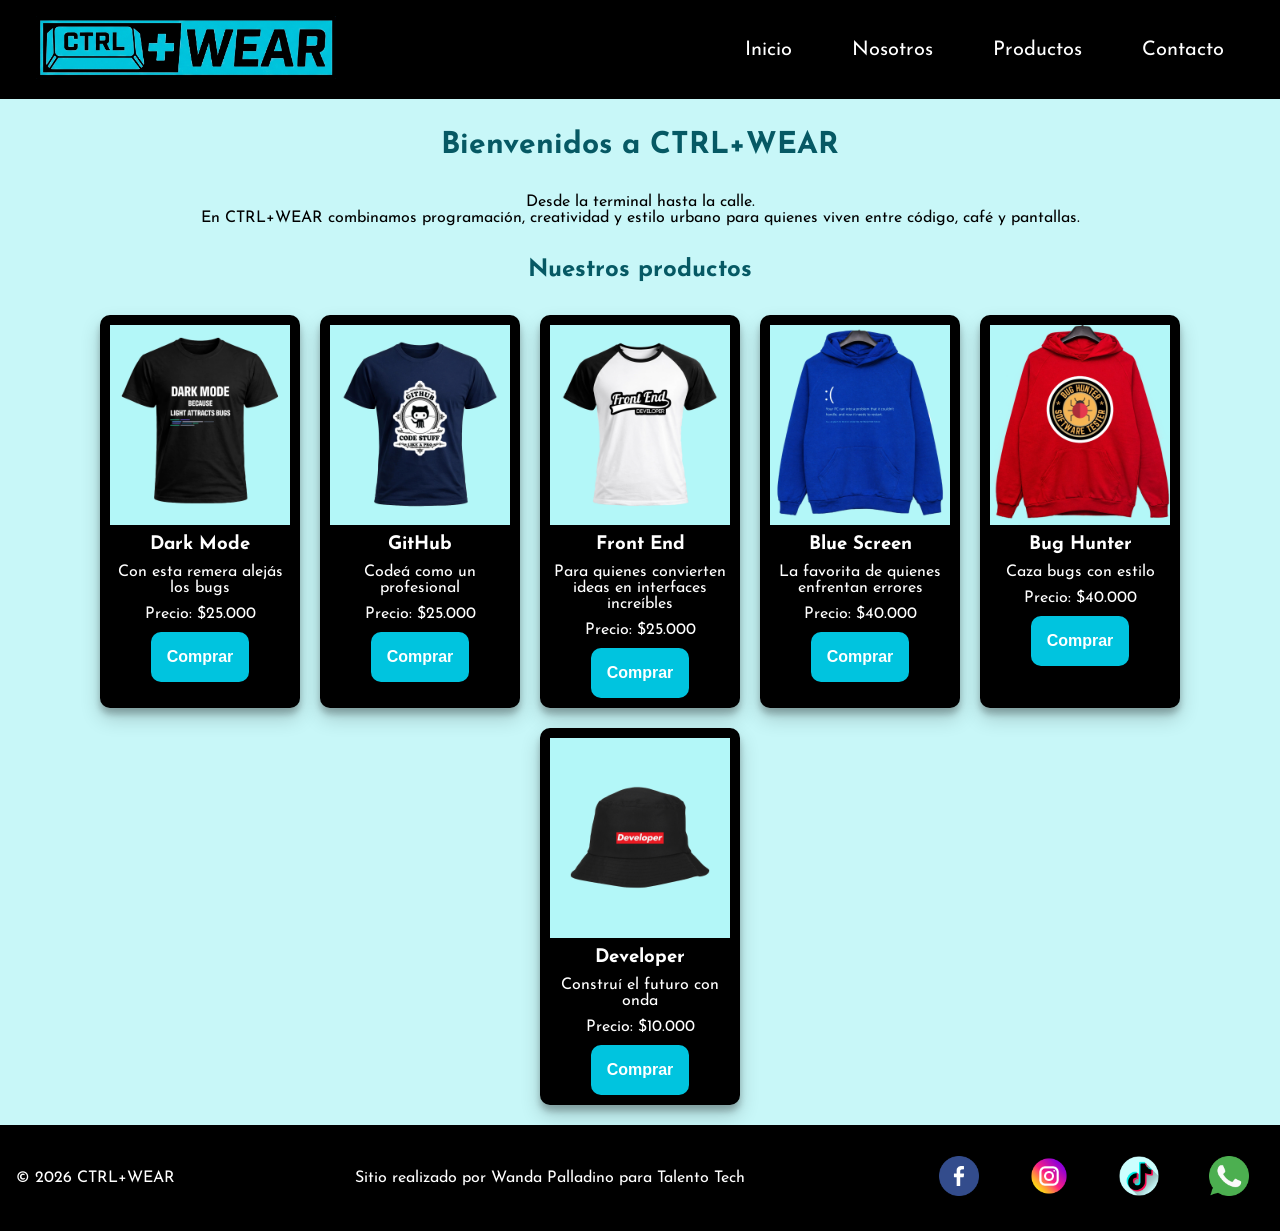
==== index.html @ c4303bb1 "Se sube la pre entrega del proyecto" ====
<!doctype html>
<html lang="es">
  <head>
    <meta charset="UTF-8" />
    <meta name="viewport" content="width=device-width, initial-scale=1.0" />
    <title>CTRL+WEAR - Style in command</title>
    <link
      href="https://fonts.googleapis.com/css2?family=Josefin+Sans:ital,wght@0,100..700;1,100..700&display=swap"
      rel="stylesheet"
    />
    <link rel="stylesheet" href="./css/styles.css" />
  </head>

  <body>
    <header>
      <div class="div-logo">
        <a href="../index.html">
          <img src="../img/logo.png" alt="Logo CTRL+WEAR" width="300"
        /></a>
      </div>

      <nav class="header-nav">
        <ul>
          <li><a href="../index.html">Inicio</a></li>
          <li><a href="../pages/nosotros.html">Nosotros</a></li>
          <li><a href="../pages/productos.html">Productos</a></li>
          <li><a href="../pages/contacto.html">Contacto</a></li>
        </ul>
      </nav>
    </header>

    <main>
      <h1 class="titulo-home text-secondary">Bienvenidos a CTRL+WEAR</h1>
      <p class="main-description">Desde la terminal hasta la calle.</p>
      <p class="main-description">
        En CTRL+WEAR combinamos programación, creatividad y estilo urbano para
        quienes viven entre código, café y pantallas.
      </p>

      <section>
        <h2 class="titulo-productos text-secondary">Nuestros productos</h2>
        <div class="contenedor-tarjetas">
          <article class="card text-light">
            <img src="./img/remera-negra-1.png" alt="Remera negra Dark mode" />
            <h3>Dark Mode</h3>
            <p>Con esta remera alejás los bugs</p>
            <p>Precio: $25.000</p>
            <button class="btn bg-secondary text-light">Comprar</button>
          </article>

          <article class="card text-light">
            <img src="./img/remera-azul-1.png" alt="Remera azul GitHub" />
            <h3>GitHub</h3>
            <p>Codeá como un profesional</p>
            <p>Precio: $25.000</p>
            <button class="btn bg-secondary text-light">Comprar</button>
          </article>

          <article class="card text-light">
            <img
              src="./img/remera-ranglan-bn-1.png"
              alt="Remera Ranglan FrontEnd"
            />
            <h3>Front End</h3>
            <p>Para quienes convierten ideas en interfaces increíbles</p>
            <p>Precio: $25.000</p>
            <button class="btn bg-secondary text-light">Comprar</button>
          </article>

          <article class="card text-light">
            <img src="./img/buzo-azul-1.png" alt="Buzo azul Blue Screen" />
            <h3>Blue Screen</h3>
            <p>La favorita de quienes enfrentan errores</p>
            <p>Precio: $40.000</p>
            <button class="btn bg-secondary text-light">Comprar</button>
          </article>

          <article class="card text-light">
            <img src="./img/buzo-rojo-1.png" alt="Buzo rojo Bug Hunter" />
            <h3>Bug Hunter</h3>
            <p>Caza bugs con estilo</p>
            <p>Precio: $40.000</p>
            <button class="btn bg-secondary text-light">Comprar</button>
          </article>

          <article class="card text-light">
            <img src="./img/piluso-negro-1.png" alt="Piluso negro Developer" />
            <h3>Developer</h3>
            <p>Construí el futuro con onda</p>
            <p>Precio: $10.000</p>
            <button class="btn bg-secondary text-light">Comprar</button>
          </article>
        </div>
      </section>
    </main>

    <footer>
      <p>© 2026 CTRL+WEAR</p>
      <p>Sitio realizado por Wanda Palladino para Talento Tech</p>
      <nav>
        <ul class="footer-list">
          <li><img src="./img/facebook.png" alt="Logo-Facebook" /></li>
          <li><img src="./img/instagram.png" alt="Logo-Instagram" /></li>
          <li><img src="./img/tiktok.png" alt="Logo-TikTok" /></li>
          <li><img src="./img/whatsapp.png" alt="Logo-WhatsApp" /></li>
        </ul>
      </nav>
    </footer>
  </body>
</html>
---- css/styles.css ----
* {
  margin: 0;
  padding: 0;
  box-sizing: border-box;
}

html {
  font-size: 62.5%;
}

body {
  font-family: "Josefin Sans", sans-serif;
  font-size: 1.6rem;
  background-color: #c8f7f8;
  color: #000000;

  display: flex;
  flex-direction: column;
  min-height: 100vh; /* height: 100vh; */
}

main {
  width: min(90%, 1200px); /* width: 80%;*/
  margin: auto;
  padding-bottom: 2rem;

  flex: 1;

  display: flex;
  flex-direction: column;
  align-items: center;
}

h1 {
  font-size: 3rem;
  font-weight: 800;
  line-height: 1.15;

  margin: 3rem 0;
}

h2 {
  color: #06717f;
  font-size: 2.4rem;
  font-weight: 700;
  line-height: 1.2;
  text-align: center;
  margin: 3rem 0;
}

.btn {
  border: none;
  font-size: 1.6rem;
  font-weight: bold;
  padding: 1.6rem;
  border-radius: 1rem;
}

header,
footer {
  background-color: #000000;
  color: #ffffff;
  width: 100%;
  display: flex;
  justify-content: space-between;
  align-items: center;
  padding: 1.6rem;
}

.div-logo {
  margin-left: 2rem;
}

.div-logo a {
  text-decoration: none;
  color: inherit;
}

.header-nav ul li a {
  text-decoration: none;
  font-size: 2rem;
  color: inherit;
  display: inline-block;
  padding: 2rem;
}

.header-nav {
  margin-right: 2rem;
}

.header-nav ul,
.footer-list {
  list-style: none;
  display: flex;
  gap: 2rem;
}

.footer-list li {
  padding: 1rem;
}

.footer-list img {
  width: 5rem;
  padding: 0.5rem;
}

.bg-primary {
  background-color: #00c4df;
}

.bg-secondary {
  background-color: #00c4df;
}

.text-light {
  color: #ffffff;
}

.text-secondary {
  color: #065964;
}

.parrafo {
  width: 80%;
  text-align: center;
  font-size: 2rem;
  padding: 3rem;
}

.contenedor-tarjetas {
  margin-top: 2rem;
  display: flex;
  justify-content: center;
  flex-wrap: wrap;
  gap: 2rem;
}

.card {
  background-color: #000000;
  width: 20rem;
  border-radius: 1rem;
  padding: 1rem;
  overflow: hidden;
  display: flex;
  flex-direction: column;
  align-items: center;
  text-align: center;
  gap: 1rem;
  box-shadow:
    rgba(0, 0, 0, 0.19) 0px 10px 20px,
    rgba(0, 0, 0, 0.23) 0px 6px 6px;
}

.card img {
  width: 100%;
  height: 20rem;
  object-fit: cover;
}

@media (max-width: 600px) {
  header,
  footer {
    flex-direction: column;
    text-align: center;
    gap: 2rem;
  }

  .header-nav,
  .div-logo {
    margin: 0;
  }
}

.contact-form {
  background-color: #000000;
  color: #ffffff;
  width: 100%;
  max-width: 50rem;
  font-size: 2rem;
  padding: 3rem;
  border-radius: 1rem;

  box-shadow:
    rgba(0, 0, 0, 0.19) 0px 10px 20px,
    rgba(0, 0, 0, 0.23) 0px 6px 6px;
}

.form-group {
  display: flex;
  flex-direction: column;
  gap: 1rem;
  margin-bottom: 2rem;
}

.form-group textarea {
  resize: vertical;
  min-height: 10rem;
}

.nosotros-section {
  max-width: 90rem;
  display: flex;
  flex-direction: column;
  gap: 2rem;
  margin-bottom: 4rem;
}

.nosotros-section p {
  line-height: 1.6;
  font-size: 2rem;
}

.intro-text {
  font-weight: bold;
  color: #000000;
}

.question-text {
  font-size: 1.6rem;
  font-weight: bold;
  text-align: left;
  margin: 2rem 0;
  color: #06717f;
}

.brand-message {
  text-align: center;
  font-size: 2.4rem;
  font-weight: bold;
  color: #06717f;
  margin-top: 2rem;
}
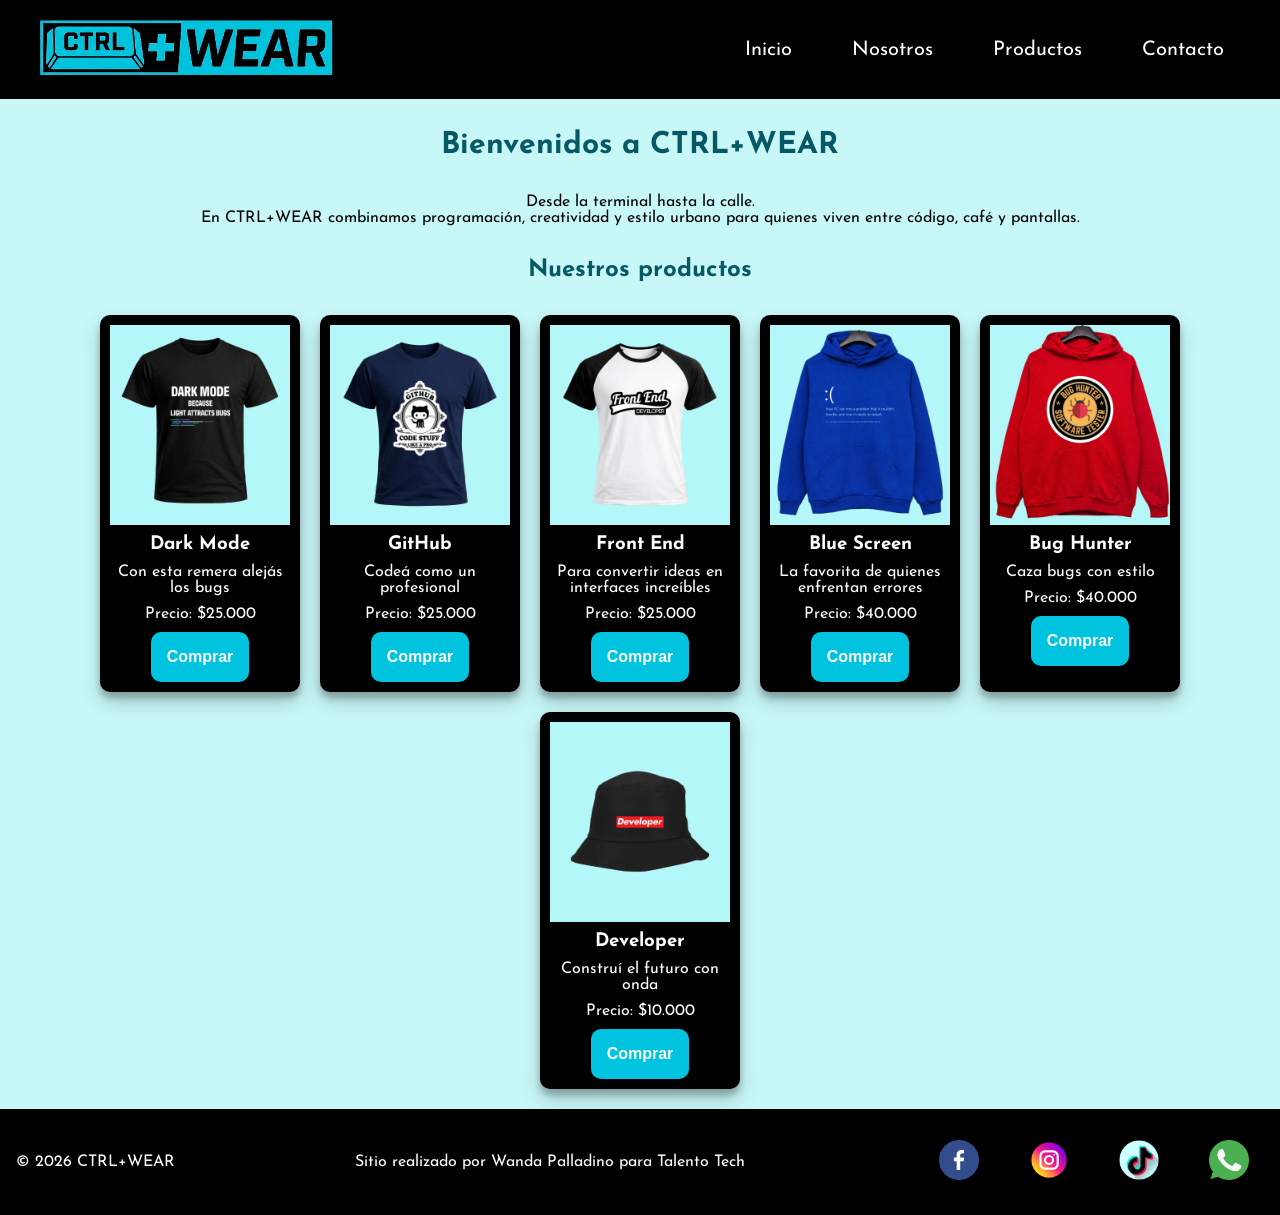
==== commit 521128e0: "Arreglo mínimo en index.html" ====
--- a/index.html
+++ b/index.html
@@ -14,17 +14,17 @@
   <body>
     <header>
       <div class="div-logo">
-        <a href="../index.html">
-          <img src="../img/logo.png" alt="Logo CTRL+WEAR" width="300"
+        <a href="./index.html">
+          <img src="./img/logo.png" alt="Logo CTRL+WEAR" width="300"
         /></a>
       </div>
 
       <nav class="header-nav">
         <ul>
-          <li><a href="../index.html">Inicio</a></li>
-          <li><a href="../pages/nosotros.html">Nosotros</a></li>
-          <li><a href="../pages/productos.html">Productos</a></li>
-          <li><a href="../pages/contacto.html">Contacto</a></li>
+          <li><a href="./index.html">Inicio</a></li>
+          <li><a href="./pages/nosotros.html">Nosotros</a></li>
+          <li><a href="./pages/productos.html">Productos</a></li>
+          <li><a href="./pages/contacto.html">Contacto</a></li>
         </ul>
       </nav>
     </header>
@@ -62,7 +62,7 @@
               alt="Remera Ranglan FrontEnd"
             />
             <h3>Front End</h3>
-            <p>Para quienes convierten ideas en interfaces increíbles</p>
+            <p>Para convertir ideas en interfaces increíbles</p>
             <p>Precio: $25.000</p>
             <button class="btn bg-secondary text-light">Comprar</button>
           </article>
--- a/css/styles.css
+++ b/css/styles.css
@@ -1,5 +1,5 @@
 * {
-  margin: 0;
+  margin: 0px;
   padding: 0;
   box-sizing: border-box;
 }
@@ -17,6 +17,8 @@
   display: flex;
   flex-direction: column;
   min-height: 100vh; /* height: 100vh; */
+
+  overflow-x: hidden;
 }
 
 main {
@@ -169,6 +171,22 @@
   .div-logo {
     margin: 0;
   }
+
+  .header-nav ul {
+    flex-direction: column;
+    align-items: center;
+    padding: 0;
+  }
+
+  .header-nav ul li a {
+    padding: 1rem;
+    font-size: 1.8rem;
+  }
+
+  .footer-list {
+    flex-wrap: wrap;
+    justify-content: center;
+  }
 }
 
 .contact-form {
